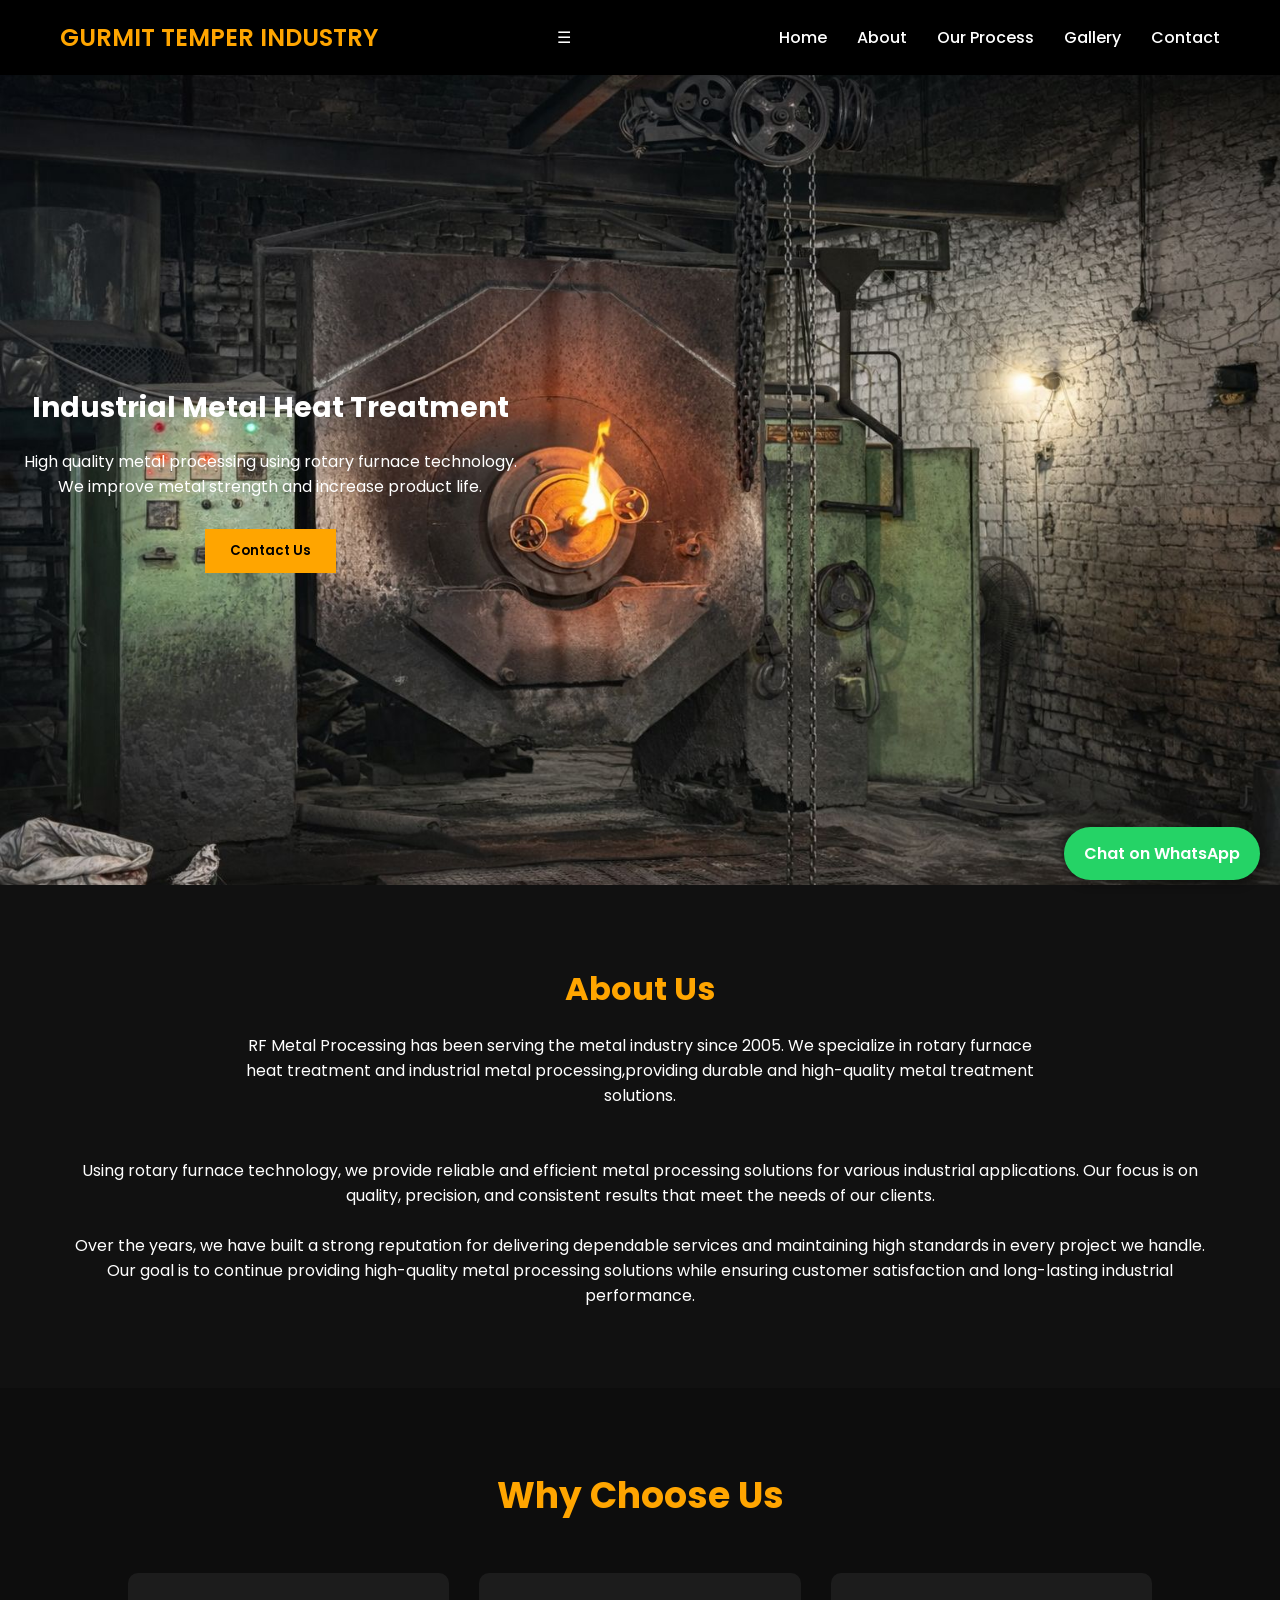
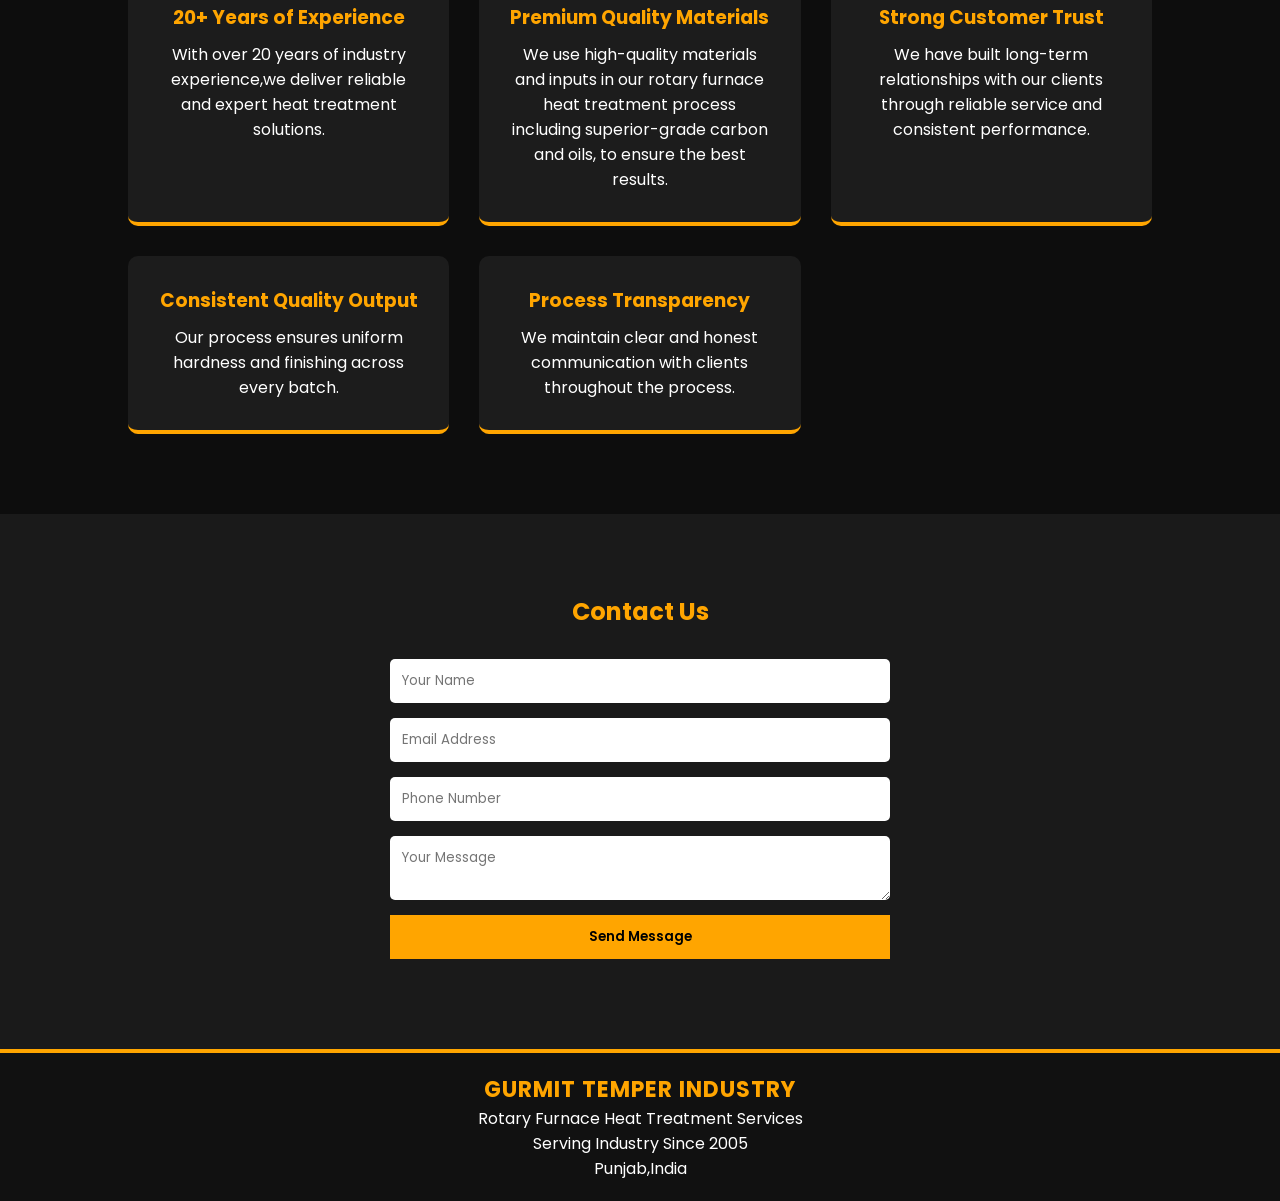
==== Gurmit Temper Industry/index.html @ 0a3b429c "Add files via upload" ====
<!DOCTYPE html>
<html lang="en">
<head>
<meta charset="UTF-8">
<meta name="viewport" content="width=device-width, initial-scale=1.0">

<title>GURMIT TEMPER INDUSTRY</title>


<link rel="stylesheet" href="style.css">


<link href="https://fonts.googleapis.com/css2?family=Poppins:wght@300;400;600&display=swap" rel="stylesheet">
</head>

<body>

<!-- HEADER -->
<header>

<div class="logo">GURMIT TEMPER INDUSTRY</div>

<div class="menu-toggle" id="menu-toggle">
☰
</div>

<nav id="nav-menu">
<ul>
<li><a href="#home">Home</a></li>
<li><a href="#about">About</a></li>
<li><a href="process.html">Our Process</a></li>
<li><a href="gallery.html">Gallery</a></li>
<li><a href="#contact">Contact</a></li>
</ul>
</nav>

</header>

<!-- HERO SECTION -->
<section class="hero" id="home">

<div class="hero-text">
<h1>Industrial Metal Heat Treatment</h1>

<p>
High quality metal processing using  rotary furnace technology.
We improve metal strength and increase product life.
</p>

<button onclick="scrollContact()">Contact Us</button>

</div>

</section>


<!-- ABOUT -->
<section class="about" id="about">

<h2>About Us</h2>

<p>
<p>
RF Metal Processing has been serving the metal industry since 2005.
We specialize in rotary furnace heat treatment and industrial metal processing,providing durable and high-quality metal treatment solutions.
</p> <br><br>

Using rotary furnace technology, we provide reliable and efficient metal processing solutions for various industrial applications. Our focus is on quality, precision, and consistent results that meet the needs of our clients. <br><br>

Over the years, we have built a strong reputation for delivering dependable services and maintaining high standards in every project we handle. Our goal is to continue providing high-quality metal processing solutions while ensuring customer satisfaction and long-lasting industrial performance.
</p>

</section>

<!-- why choose us -->

<section class="why">

<h2 class="why-title">Why Choose Us</h2>

<div class="why-container">

<div class="why-card">
<h3>20+ Years of Experience</h3>
<p>With over 20 years of industry experience,we deliver reliable and expert heat treatment solutions.</p>
</div>

<div class="why-card">
<h3>Premium Quality Materials</h3>
<p>We use high-quality materials and inputs in our rotary furnace heat treatment process including superior-grade carbon and oils, to ensure the best results.</p>
</div>

<div class="why-card">
<h3>Strong Customer Trust</h3>
<p>We have built long-term relationships with our clients through reliable service and consistent performance.</p>
</div>

<div class="why-card">
<h3>Consistent Quality Output</h3>
<p>Our process ensures uniform hardness and finishing across every batch.</p>
</div>

<div class="why-card">
<h3>Process Transparency</h3>
<p>We maintain clear and honest communication with clients throughout the process.</p>
</div>

</div>

</section>


<!-- SERVICES
<section class="services" id="services">

<h2>Our Services</h2>

<div class="service-container">

<div class="service-card">
<h3>Rotary Furnace Heat Treatment</h3>
<p>
Industrial heat treatment using a rotary furnace to improve
metal strength, durability, and performance.
</p>
</div>

<div class="service-card">
<h3>Metal Hardening Process</h3>
<p>
Advanced hardening process to increase wear resistance
and extend the life of metal components.
</p>
</div>

<div class="service-card">
<h3>Industrial Metal Processing</h3>
<p>
Reliable metal processing solutions for
manufacturers and engineering industries.
</p>
</div>

<div class="service-card">

<h3>Water Quenching</h3>

<p>
After heating in the rotary furnace, the material is quenched
in water to achieve the required hardness and improve
metal strength.
</p>

</div>

<div class="service-card">

<h3>Rockwell Hardness Testing</h3>

<p>
Material hardness is tested using a Rockwell hardness
testing machine to ensure proper heat treatment
and quality standards.
</p>

</div>

<div class="service-card">
<h3>Surface Cleaning</h3>
<p>
Post heat-treatment cleaning process to remove
scale, impurities, and improve surface quality.
</p>
</div>

<div class="service-card">
<h3>Protective Oil Coating</h3>
<p>
After the heat treatment and cleaning process, a protective oil coating is applied to the material to prevent rust and maintain surface quality.
</p>
</div>

</div>

</section> -->


<!-- GALLERY -->
<!-- <section class="gallery" id="gallery">

<h2>Our Work Gallery</h2>

<div class="gallery-container">

<img src="images/1.png">
<img src="images/2.png">
<img src="images/11.png">
<img style="object-position: center;" src="images/22.png">
<img style="object-position: center;"src="images/4.png">
<img src="images/1.png">
<img src="images/1.png">
<img src="images/1.png">
<img src="images/1.png">

</div>

</section> -->


<!-- CONTACT -->
<section class="contact" id="contact">

<h2>Contact Us</h2>

<form id="contactForm" action="https://formspree.io/f/mqeyopwd" method="POST">

<input type="text" name="name" placeholder="Your Name" required>

<input type="email" name="email" placeholder="Email Address" required>

<input type="text" name="phone" placeholder="Phone Number" required>

<textarea name="message" placeholder="Your Message" required></textarea>

<button type="submit" id="submitBtn">Send Message</button>

</form>

<p id="msg"></p>

</section>


<!-- FOOTER -->
<footer>

<p class="company-name"><strong>gurmit temper industry</strong></p>

<p>Rotary Furnace Heat Treatment Services</p>

<p>Serving Industry Since 2005</p>

<p>Punjab,India</p>

</footer>


<script src="script.js"></script>

<a href="https://wa.me/919592334337?text=Hello%20I%20am%20interested%20in%20your%20services" 
   target="_blank" 
   class="whatsapp">
   Chat on WhatsApp
</a>
</body>
</html>
---- Gurmit Temper Industry/style.css ----
*{
margin:0;
padding:0;
box-sizing:border-box;
font-family:Poppins;
}
@media (max-width:768px){

.hero{
min-height:80vh;
padding:60px 20px;
text-align:center;
}

.hero h1{
font-size:32px;
}

.hero p{
font-size:16px;
}

}

body{
background:#111;
color:white;
}

/* HEADER */

header{
display:flex;
justify-content:space-between;
align-items:center;
padding:20px 60px;
background:#000;
}

.logo{
font-size:24px;
font-weight:600;
color:orange;
}

nav ul{
display:flex;
list-style:none;
}

nav ul li{
margin-left:30px;
}

nav ul li a{
text-decoration:none;
color:white;
font-weight:500;
}

nav ul li a:hover{
color:orange;
}


/* HERO */

.hero{
min-height:90vh;
background-image:url("images/ps.jpeg");
background-size:cover;
background-position:center;

display:flex;
align-items:center;
justify-content:flex-start;

padding-left:80px;
}

.hero-text{
max-width:500px;

}

.hero h1{
font-size:50px;
margin-bottom:20px;
}

.hero p{
margin-bottom:30px;
}

.hero button{
padding:12px 25px;
border:none;
background:orange;
color:black;
font-weight:600;
cursor:pointer;
}

.hero{
height:auto;
padding:40px 20px;
text-align:center;
}

.hero h1{
font-size:28px;
}

.hero{
padding:40px 20px;
text-align:center;
}

.hero h1{
font-size:28px;
}


/* ABOUT */

.about{
padding:80px 60px;
text-align:center;
}

.about h2{
margin-bottom:20px;
font-size:32px;
color:orange;
}

.about p{
max-width:800px;
margin:auto;
}


/* SERVICES */

.services{
padding:80px 60px;
background:#1a1a1a;
}

.services h2{
text-align:center;
color:orange;
margin-bottom:40px;
}

.service-container{
display:grid;
grid-template-columns:repeat(auto-fit,minmax(250px,1fr));
gap:30px;
}

.service-card{
background:#222;
padding:30px;
border-radius:10px;
transition:0.3s;
}

.service-card:hover{
transform:translateY(-8px);
background:#2a2a2a;
}

.service-card h3{
color:orange;
margin-bottom:10px;
}


/* GALLERY */

.gallery{
padding:80px 60px;
}

.gallery h2{
text-align:center;
color:orange;
margin-bottom:40px;
}

.gallery-container{
display:grid;
grid-template-columns:repeat(auto-fit,minmax(250px,1fr));
gap:20px;
}

.gallery-container img{
width:100%;
height:220px;
object-fit:cover;
object-position:top;
border-radius:8px;
transition:0.4s;
}

.gallery-container img:hover{
transform:scale(1.05);
}


/* CONTACT */

.contact{
padding:80px 60px;
background:#1a1a1a;
text-align:center;
}

.contact h2{
color:orange;
margin-bottom:30px;
}

form{
max-width:500px;
margin:auto;
display:flex;
flex-direction:column;
}

form input,
form textarea{
margin-bottom:15px;
padding:12px;
border:none;
border-radius:5px;
}

form button{
padding:12px;
border:none;
background:orange;
font-weight:600;
cursor:pointer;
}
#msg {
  margin-top: 10px;
  color: #00ff99;
  font-weight: bold;
}

/* FOOTER */

footer{
background:#111;
color:white;
text-align:center;
padding:20px;
border-top:4px solid orange;
}
.company-name{
color:orange;
font-size:22px;
font-weight:bold;
letter-spacing:1px;
text-transform:uppercase;
}
.whatsapp{
position:fixed;
bottom:20px;
right:20px;
background:#25D366;
color:white;
padding:14px 20px;
border-radius:50px;
font-weight:600;
text-decoration:none;
box-shadow:0 4px 10px rgba(0,0,0,0.4);
}

.whatsapp:hover{
background:#1ebe5d;
}
/* MOBILE RESPONSIVE */

@media (max-width:768px){

header{
flex-direction:column;
padding:15px;
}

nav ul{
flex-direction:column;
align-items:center;
}

nav ul li{
margin:10px 0;
}

/* ABOUT */

.about{
padding:40px 20px;
}

/* SERVICES */

.services{
padding:40px 20px;
}

/* GALLERY */

.gallery{
padding:40px 20px;
}

/* CONTACT */

.contact{
padding:40px 20px;
}

}
@media(max-width:768px){

.menu-toggle{
display:block;
}

nav{
position:absolute;
top:70px;
left:0;
width:100%;
background:#000;
display:none;
}

nav ul{
flex-direction:column;
text-align:center;
}

nav ul li{
margin:15px 0;
}

nav.active{
display:block;
}


.about,
.services,
.gallery,
.contact{
padding:40px 20px;
}

}

/* our-process */

.process{
padding:80px 10%;
}

.process-title{
text-align:center;
font-size:40px;
color:orange;
margin-bottom:60px;
}

.process-container{
display:grid;
grid-template-columns:repeat(auto-fit,minmax(300px,1fr));
gap:30px;
}

.process-card{
background:#1c1c1c;
color:white;
padding:35px;
border-radius:12px;
border-left:5px solid orange;
transition:0.3s;
object-fit:cover;
}

.process-card:hover{
transform:translateY(-10px);
box-shadow:0 10px 25px rgba(255,140,0,0.3);
}

.process-card h3{
color:orange;
margin-bottom:10px;
}
/* arrows in cards */
.process-flow{
display:flex;
justify-content:center;
align-items:center;
gap:15px;
flex-wrap:wrap;
margin:40px 0;
font-weight:bold;
}

.process-flow span{
background:#1c1c1c;
padding:10px 18px;
border-radius:6px;
border:2px solid orange;
color:white;
}

.arrow{
border:none;
background:none;
font-size:24px;
color:orange;
}
/* new changes in gallery seprate */
.gallery-title{
text-align:center;
margin:40px 0;
font-size:36px;
color:#f4a100;
}

.gallery-container{
display:grid;
grid-template-columns:repeat(auto-fit,minmax(250px,1fr));
gap:20px;
padding:40px;
}

.gallery-container img{
width:100%;
height:250px;
object-fit:cover;
border-radius:8px;
transition:0.4s;
cursor: pointer;
}

.gallery-container img:hover{
transform:scale(1.05);
}
/* pop up gallery  */
.popup{
display:none;
position:fixed;
top:0;
left:0;
width:100%;
height:100%;
background:rgba(0,0,0,0.9);
justify-content:center;
align-items:center;
}

.popup img{
max-width:90%;
max-height:90%;
}

.gallery-container img{
transition:0.4s;
}

.gallery-container img:hover{
transform:scale(1.05);
}
.close-btn{
position:absolute;
top:30px;
right:40px;
font-size:40px;
color:white;
cursor:pointer;
}
/* PROCESS CARD NEW  */
.process-card{
background:#111;
padding:15px;
border-radius:10px;
border:1px solid #333;
text-align:center;
}

.process-card img{
width:100%;
height:220px;
object-fit:cover;
border-radius:8px;
margin-bottom:15px;
}

.process-card h3{
font-size:16px;
color:orange;
}

.process-card:hover{
transform:scale(1.05);
transition:0.3s;
}

/* popup background */
.popup{
display:none;
position:fixed;
top:0;
left:0;
width:100%;
height:100%;
background:rgba(0,0,0,0.8);
justify-content:center;
align-items:center;
z-index:1000;
}

/* pop up process */
#popupContent{
background:#111;
padding:20px;
border-radius:10px;
max-width:500px;
text-align:center;
}

#popupContent img{
width:100%;
height:auto;
border-radius:8px;
}

/* WHY CHOOSE US */

.why{
padding:80px 10%;
background:#0d0d0d;
text-align:center;
}

.why-title{
font-size:36px;
color:orange;
margin-bottom:50px;
}

.why-container{
display:grid;
grid-template-columns:repeat(auto-fit,minmax(250px,1fr));
gap:30px;
}

.why-card{
background:#1c1c1c;
padding:30px;
border-radius:10px;
color:white;
border-bottom:4px solid orange;
transition:0.3s;
}

.why-card:hover{
transform:translateY(-10px);
box-shadow:0 10px 20px rgba(255,140,0,0.3);
}

.why-card h3{
color:orange;
margin-bottom:10px;
}
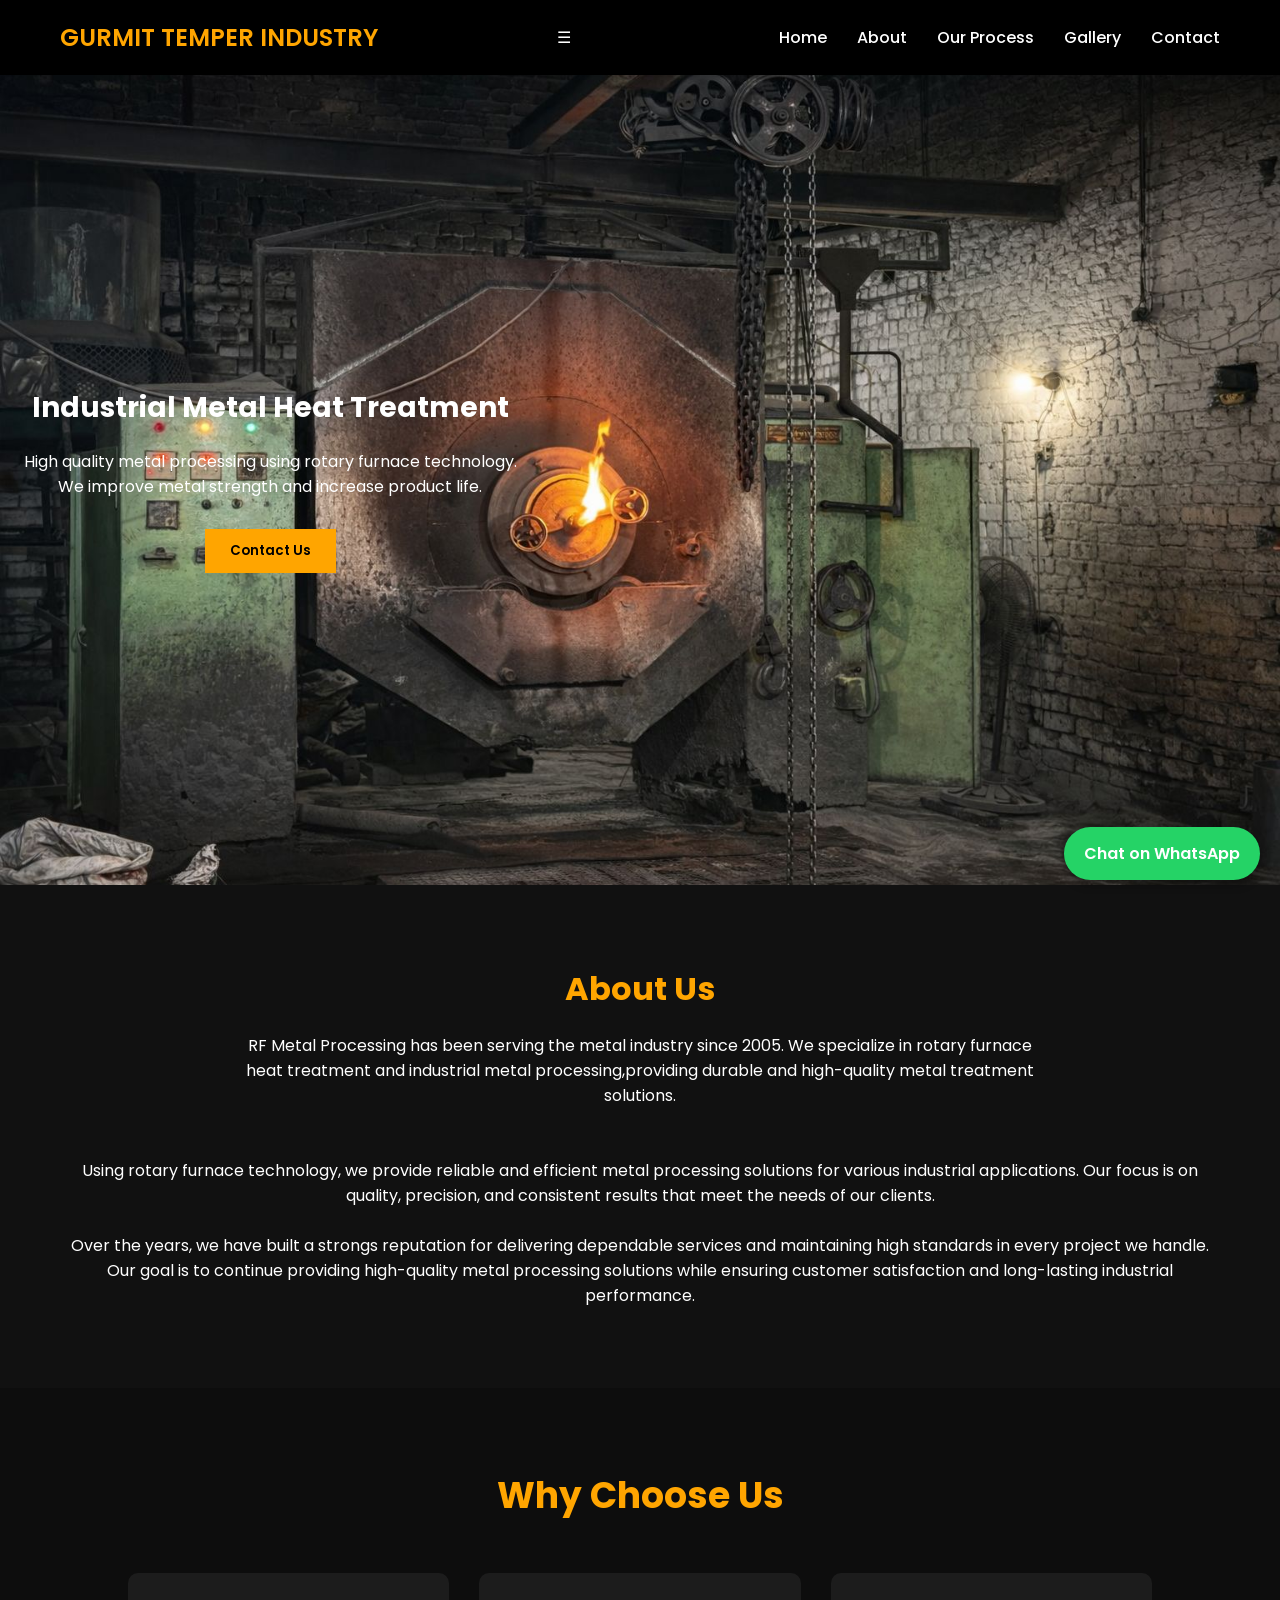
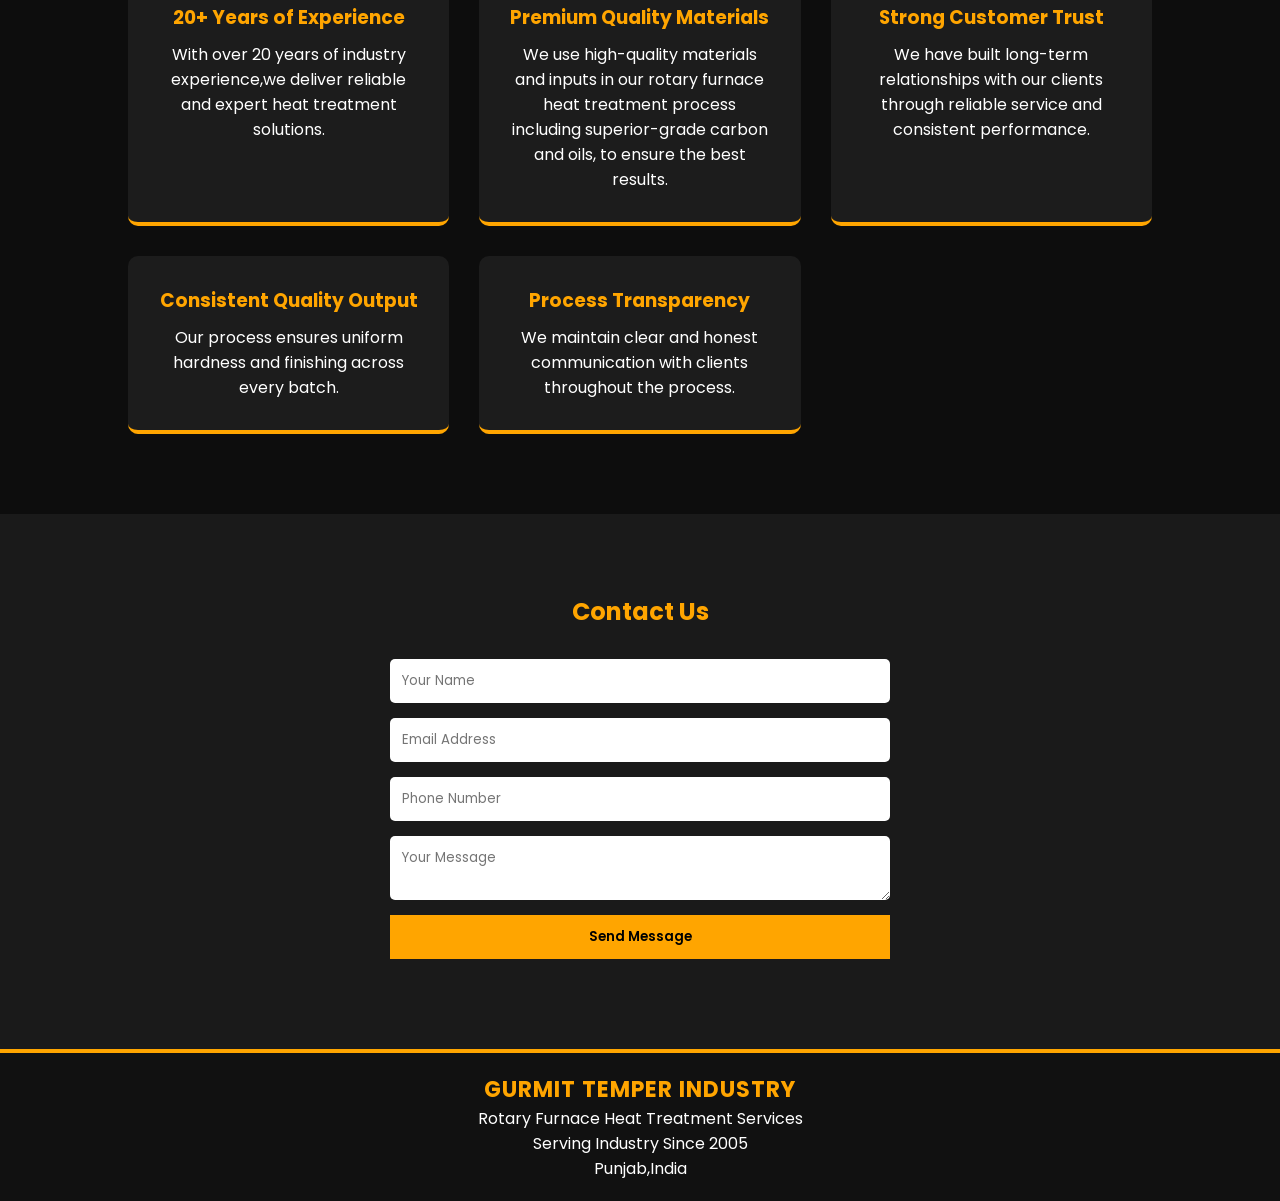
==== commit 0ff4c2a4: "Update index.html" ====
--- a/Gurmit Temper Industry/index.html
+++ b/Gurmit Temper Industry/index.html
@@ -67,7 +67,7 @@
 
 Using rotary furnace technology, we provide reliable and efficient metal processing solutions for various industrial applications. Our focus is on quality, precision, and consistent results that meet the needs of our clients. <br><br>
 
-Over the years, we have built a strong reputation for delivering dependable services and maintaining high standards in every project we handle. Our goal is to continue providing high-quality metal processing solutions while ensuring customer satisfaction and long-lasting industrial performance.
+Over the years, we have built a strongs reputation for delivering dependable services and maintaining high standards in every project we handle. Our goal is to continue providing high-quality metal processing solutions while ensuring customer satisfaction and long-lasting industrial performance.
 </p>
 
 </section>
@@ -253,4 +253,4 @@
    Chat on WhatsApp
 </a>
 </body>
-</html>+</html>
